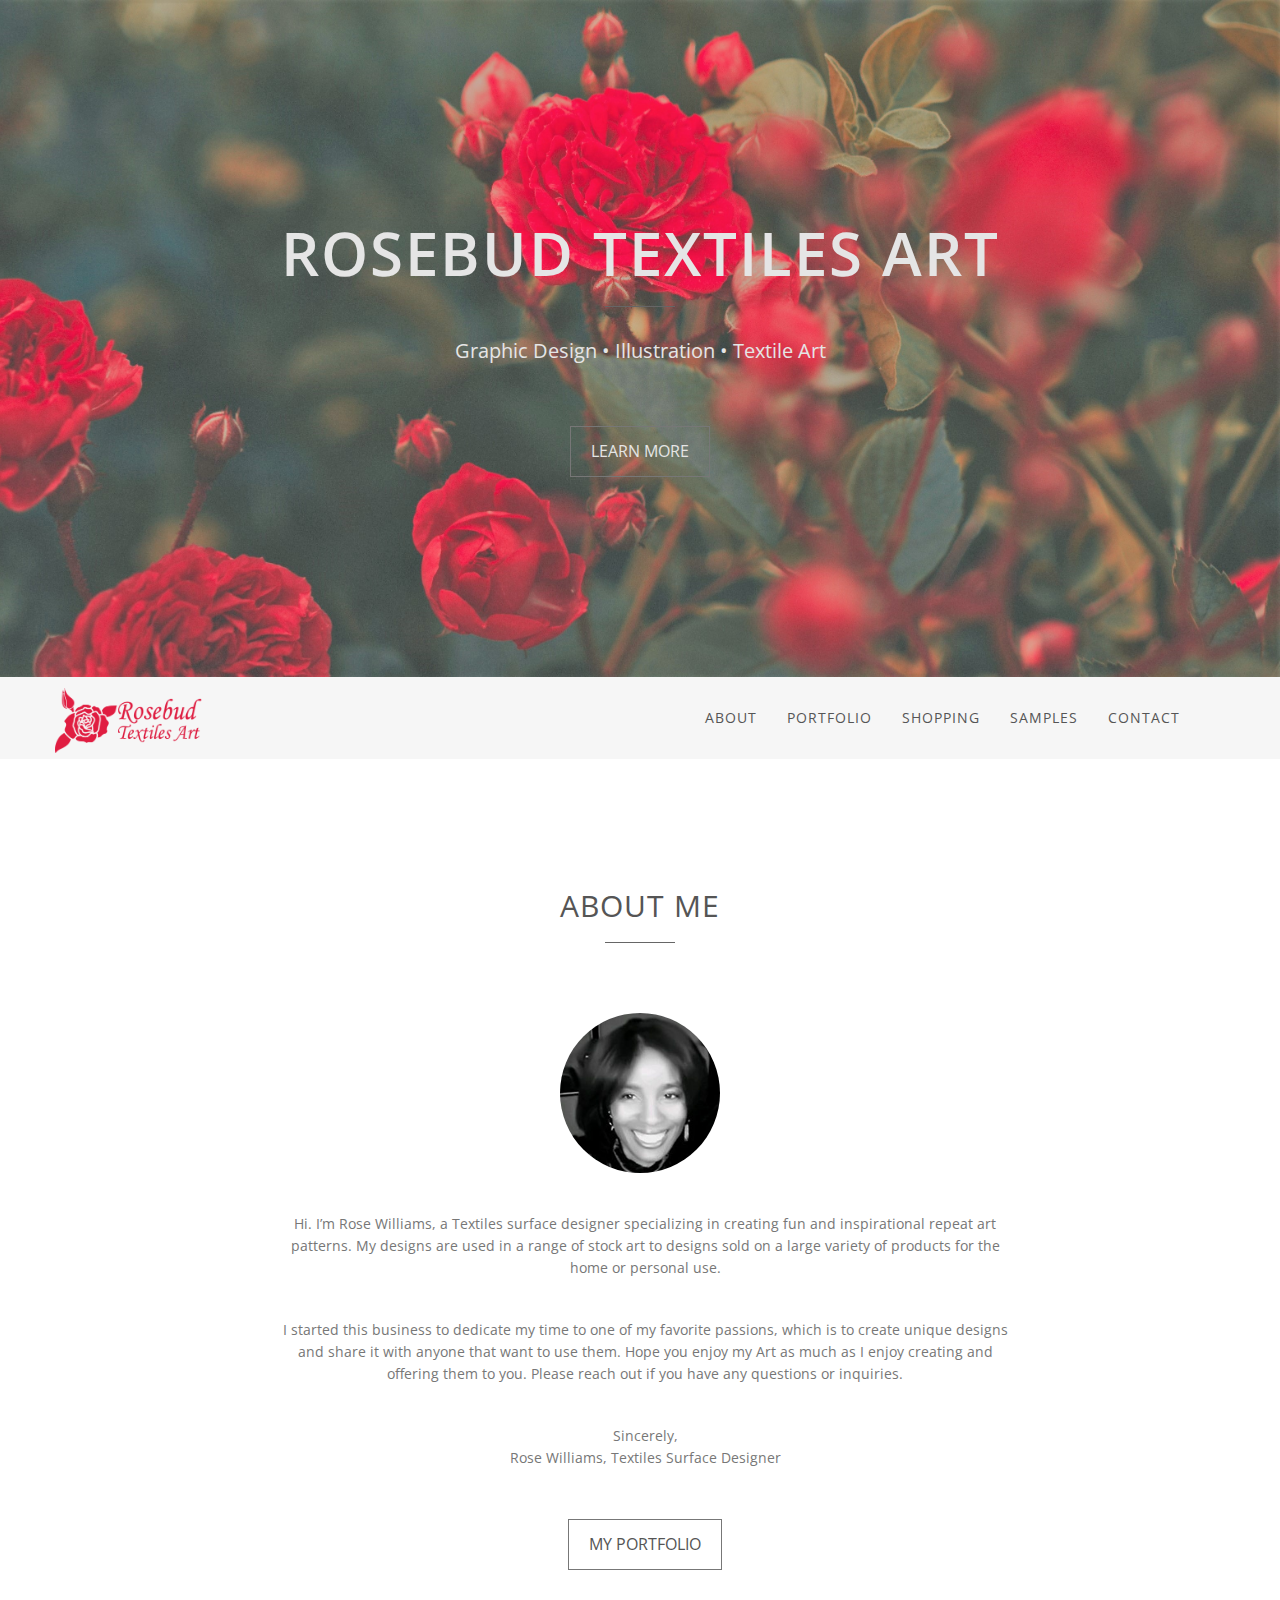
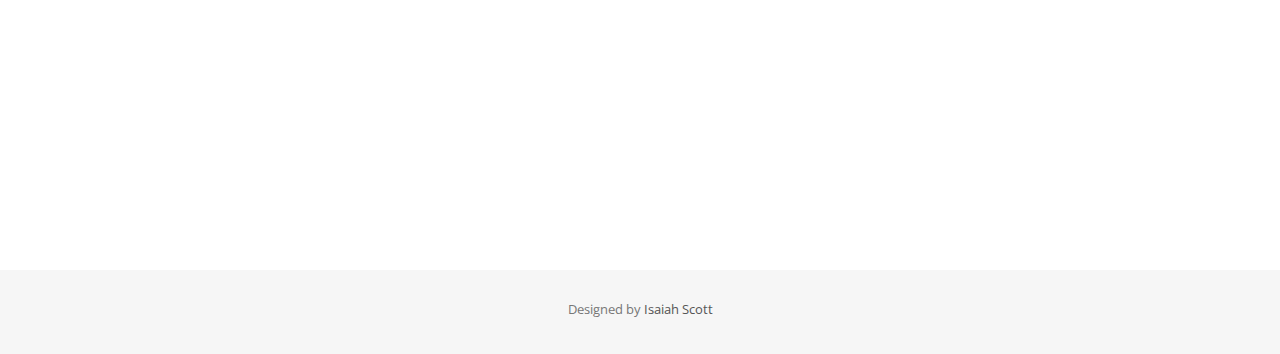
==== index.html @ 1c1a21a4 "Initial commit" ====
<!DOCTYPE html>
<html lang="en">
<head>
<meta charset="utf-8">
<meta name="viewport" content="width=device-width, initial-scale=1">
<title>Rosebud Textiles</title>
<meta name="description" content="">
<meta name="author" content="">

<!-- Favicons
    ================================================== -->
<link rel="shortcut icon" href="img/favicon.ico" type="image/x-icon">
<link rel="apple-touch-icon" href="img/apple-touch-icon.png">
<link rel="apple-touch-icon" sizes="72x72" href="img/apple-touch-icon-72x72.png">
<link rel="apple-touch-icon" sizes="114x114" href="img/apple-touch-icon-114x114.png">

<!-- Bootstrap -->
<link rel="stylesheet" type="text/css"  href="css/bootstrap.css">
<link rel="stylesheet" type="text/css" href="fonts/font-awesome/css/font-awesome.css">

<!-- Stylesheet
    ================================================== -->
<link rel="stylesheet" type="text/css"  href="css/style.css">
<link rel="stylesheet" type="text/css" href="css/nivo-lightbox/nivo-lightbox.css">
<link rel="stylesheet" type="text/css" href="css/nivo-lightbox/default.css">
<link href='http://fonts.googleapis.com/css?family=Open+Sans:400,700,800,600,300' rel='stylesheet' type='text/css'>
<script type="text/javascript" src="js/modernizr.custom.js"></script>

<!-- HTML5 shim and Respond.js for IE8 support of HTML5 elements and media queries -->
<!-- WARNING: Respond.js doesn't work if you view the page via file:// -->
<!--[if lt IE 9]>
      <script src="https://oss.maxcdn.com/html5shiv/3.7.2/html5shiv.min.js"></script>
      <script src="https://oss.maxcdn.com/respond/1.4.2/respond.min.js"></script>
    <![endif]-->
</head>
<body id="page-top" data-spy="scroll" data-target=".navbar-fixed-top">

<!-- Header -->
<header id="header">
  <div class="intro">
    <div class="container">
      <div class="row">
        <div class="intro-text">
          <h1>Rosebud Textiles Art</h1>
          <hr>
          <p>Graphic Design • Illustration • Textile Art</p>
          <a href="#about" class="btn btn-default-white btn-lg page-scroll">Learn More</a> </div>
      </div>
    </div>
  </div>
</header>
<!-- Navigation -->
<div id="nav">
  <nav class="navbar navbar-custom">
    <div class="container">
      <div class="navbar-header">
        <button type="button" class="navbar-toggle" data-toggle="collapse" data-target=".navbar-main-collapse"> <i class="fa fa-bars"></i> </button>
		<a class="navbar-brand page-scroll" href="#page-top"><img src="img/logo-full.png" height="65"></a>
      </div>
      
      <!-- Collect the nav links, forms, and other content for toggling -->
      <div class="collapse navbar-collapse navbar-right navbar-main-collapse">
        <ul class="nav navbar-nav">
          <!-- Hidden li included to remove active class from about link when scrolled up past about section -->
          <li class="hidden"> <a href="#page-top"></a> </li>
          <li> <a class="page-scroll" href="#about">About</a> </li>
          <li> <a class="page-scroll" href="portfolio-final.html">Portfolio</a> </li>
          <li> <a class="page-scroll" href="shopping.html">Shopping</a> </li>
          <li> <a class="page-scroll" href="samples.html">Samples</a> </li>
          <li> <a class="page-scroll" href="contact.html">Contact</a> </li>
        </ul>
      </div>
    </div>
  </nav>
</div>
<!-- About Section -->
<div id="about">
  <div class="container">
    <div class="section-title text-center center">
      <h2>About Me</h2>
      <hr>
    </div>
    <div class="row">
      <div class="col-md-12 text-center"><img src="img/about.jpg" class="img-responsive"></div>
      <div class="col-md-8 col-md-offset-2">
        <div class="about-text">
          <p>Hi.  I’m Rose Williams, a Textiles surface designer specializing in creating fun and inspirational repeat art patterns.  My designs are used in a range of stock art to designs sold on a large variety of products for the home or personal use.</p>
          <p>I started this business to dedicate my time to one of my favorite passions, which is to create unique designs and share it with anyone that want to use them.  Hope you enjoy my Art as much as I enjoy creating and offering them to you. Please reach out if you have any questions or inquiries.</p>
          <p>Sincerely, <br>Rose Williams, Textiles Surface Designer</p>
		  <a href="portfolio-final.html" class="btn btn-default btn-lg page-scroll">My Portfolio</a> </div>
      </div>
    </div>
  </div>
</div>
<!-- Scroll Bug Fix -->
<div id="contact" class="text-center">
</div>
<!-- Footer Section -->
<div id="footer">
  <div class="container text-center">
    <div class="fnav">
      <p>Designed by <a href="#" rel="nofollow">Isaiah Scott</a></p>
    </div>
  </div>
</div>
<script type="text/javascript" src="js/jquery.1.11.1.js"></script> 
<script type="text/javascript" src="js/bootstrap.js"></script> 
<script type="text/javascript" src="js/SmoothScroll.js"></script> 
<script type="text/javascript" src="js/nivo-lightbox.js"></script> 
<script type="text/javascript" src="js/jquery.isotope.js"></script> 
<script type="text/javascript" src="js/jqBootstrapValidation.js"></script> 
<script type="text/javascript" src="js/contact_me.js"></script> 
<script type="text/javascript" src="js/main.js"></script>
</body>
</html>
---- css/style.css ----
body, html {
	font-family: 'Open Sans', sans-serif;
	text-rendering: optimizeLegibility !important;
	-webkit-font-smoothing: antialiased !important;
	color: #777;
	width: 100% !important;
	height: 100% !important;
}
h2 {
	margin: 0 0 20px 0;
	color: #555;
	text-transform: uppercase;
	letter-spacing: 1px;
	font-weight: 400;
	font-size: 30px;
}
h3, h4 {
	color: #222;
	font-size: 18px;
	font-weight: 300;
	letter-spacing: 1px;
}
h5 {
	text-transform: uppercase;
	font-weight: 700;
	line-height: 20px;
}
p.intro {
	font-size: 16px;
	margin: 12px 0 0;
	line-height: 24px;
}
a {
	color: #555;
}
a:hover, a:focus {
	text-decoration: none;
	color: #000;
}
ul, ol {
	list-style: none;
}
.clearfix:after {
	visibility: hidden;
	display: block;
	font-size: 0;
	content: " ";
	clear: both;
	height: 0;
}
.clearfix {
	display: inline-block;
}
* html .clearfix {
	height: 1%;
}
.clearfix {
	display: block;
}
ul, ol {
	padding: 0;
	webkit-padding: 0;
	moz-padding: 0;
}
hr {
	height: 1px;
	width: 70px;
	text-align: center;
	position: relative;
	background: #666;
	margin: 0 auto;
	margin-bottom: 30px;
	border: 0;
}
/* Navigation */
#nav {
	z-index: 9999;
}
#nav.affix {
	position: fixed;
	top: 0;
	width: 100%
}
.navbar-custom {
	margin-bottom: 0;
	background-color: #f6f6f6;
	border-radius: 0px;
	padding: 10px 0;
}
.navbar-custom .navbar-brand {
	font-weight: 600;
}
.navbar-custom .navbar-brand:focus {
	outline: 0;
}
.navbar-custom .navbar-brand .navbar-toggle {
	padding: 4px 6px;
	font-size: 16px;
	color: #fff;
}
.navbar-custom .navbar-brand .navbar-toggle:focus, .navbar-custom .navbar-brand .navbar-toggle:active {
	outline: 0;
}
.navbar-custom a {
	color: #555;
}
.navbar-custom .nav li a {
	text-transform: uppercase;
	letter-spacing: 1px;
	-webkit-transition: background .3s ease-in-out;
	-moz-transition: background .3s ease-in-out;
	transition: background .3s ease-in-out;
}
.navbar-custom .nav li a:hover {
	outline: 0;
	color: #000;
	background-color: transparent;
}
.navbar-custom .nav li a:focus, .navbar-custom .nav li a:active {
	outline: 0;
	background-color: transparent;
	color: #000;
}
.navbar-custom .nav li.active {
	outline: 0;
}
.navbar-custom .nav li.active a {
	background-color: rgba(255,255,255,.3);
}
.navbar-custom .nav li.active a:hover {
	color: #fff;
}
.btn-default {
	text-transform: uppercase;
	color: #555;
	background-color: transparent;
	border-color: #777;
	padding: 14px 20px;
	margin: 0;
	font-size: 16px;
	border-radius: 0;
	margin-top: 20px;
}
.btn-default:hover, .btn-default:focus, .btn-default.focus, .btn-default:active, .btn-default.active {
	color: #fff;
	background-color: #121d1f;
	border-color: #121d1f;
}
.btn-primary {
	color: #fff;
	background-color: #121d1f;
	padding: 10px 20px;
	border-color: #121d1f;
	border-radius: 0;
}
.btn-primary:hover, .btn-primary:focus, .btn-primary.focus, .btn-primary:active, .btn-primary.active {
	color: #fff;
	background-color: #7bc3d1;
	border-color: #7bc3d1;
}
.btn-primary i.fa {
	margin-right: 10px;
}
.btn-default-white {
	text-transform: uppercase;
	color: #e5e5e5;
	background-color: transparent;
	border-color: #777;
	padding: 14px 20px;
	margin: 0;
	font-size: 16px;
	border-radius: 0;
	margin-top: 20px;
}
.btn-default-white:hover, .btn-default-white:focus, .btn-default-white.focus, .btn-default-white:active, .btn-default-white.active {
	color: #fff;
	background-color: #121d1f;
	border-color: #121d1f;
}
/* Header Section */
.intro {
	display: table;
	width: 100%;
	padding: 0;
	text-align: center;
	color: #e5e5e5;
	background: url(../img/intro-bg.jpg) no-repeat center top;
	background-color: #333;
	-webkit-background-size: cover;
	-moz-background-size: cover;
	background-size: cover;
	-o-background-size: cover;
}
.section-title.center {
	padding: 10px 0 40px 0;
}
.intro h1 {
	font-size: 60px;
	font-weight: 600;
	letter-spacing: 2px;
	text-transform: uppercase;
	margin-bottom: 20px;
	color: #e5e5e5;
}
.intro p {
	font-size: 20px;
	margin-bottom: 40px;
	margin-top: 20px;
}
header .intro-text {
	padding-top: 200px;
	padding-bottom: 200px;
}
/* About Section */
#about {
	padding: 120px 0;
}
#about .about-text {
	margin-left: 10px;
	text-align: center;
}
#about img {
	border-radius: 50%;
	width: 160px;
	height: 160px;
	display: inline-block;
}
#about p {
	margin-top: 40px;
	margin-bottom: 30px;
	line-height: 22px;
}
/* Portfolio Section */
#portfolio {
	padding: 80px 0;
	background: #ffffff; /* Old browsers */
	background: -moz-linear-gradient(top, #ffffff 0%, #f4f5f6 49%, #ffffff 100%); /* FF3.6+ */
	background: -webkit-gradient(linear, left top, left bottom, color-stop(0%, #ffffff), color-stop(49%, #f4f5f6), color-stop(100%, #ffffff)); /* Chrome,Safari4+ */
	background: -webkit-linear-gradient(top, #ffffff 0%, #f4f5f6 49%, #ffffff 100%); /* Chrome10+,Safari5.1+ */
	background: -o-linear-gradient(top, #ffffff 0%, #f4f5f6 49%, #ffffff 100%); /* Opera 11.10+ */
	background: -ms-linear-gradient(top, #ffffff 0%, #f4f5f6 49%, #ffffff 100%); /* IE10+ */
	background: linear-gradient(to bottom, #ffffff 0%, #f4f5f6 49%, #ffffff 100%); /* W3C */
filter: progid:DXImageTransform.Microsoft.gradient( startColorstr='#ffffff', endColorstr='#ffffff', GradientType=0 ); /* IE6-9 */
}
.categories {
	padding-bottom: 30px;
	text-align: center;
}
ul.cat li {
	display: inline-block;
}
ol.type li {
	display: inline-block;
	margin-left: 20px;
	margin-bottom: 30px;
}
ol.type li a {
	border: 1px solid #777;
	color: #555;
	padding: 8px 20px;
}
ol.type li a.active {
	background: #222;
	border: 1px solid #222;
	color: #fff;
}
ol.type li a:hover {
	background: #222;
	border: 1px solid #222;
	color: #fff;
}
.isotope-item {
	z-index: 2
}
.isotope-hidden.isotope-item {
	z-index: 1
}
.isotope, .isotope .isotope-item {
	/* change duration value to whatever you like */
	-webkit-transition-duration: 0.8s;
	-moz-transition-duration: 0.8s;
	transition-duration: 0.8s;
}
.isotope-item {
	margin-right: -1px;
	-webkit-backface-visibility: hidden;
	backface-visibility: hidden;
}
.isotope {
	-webkit-backface-visibility: hidden;
	backface-visibility: hidden;
	-webkit-transition-property: height, width;
	-moz-transition-property: height, width;
	transition-property: height, width;
}
.isotope .isotope-item {
	-webkit-backface-visibility: hidden;
	backface-visibility: hidden;
	-webkit-transition-property: -webkit-transform, opacity;
	-moz-transition-property: -moz-transform, opacity;
	transition-property: transform, opacity;
}
.portfolio-item {
	margin: 15px 0;
	-webkit-transition: all 0.5s ease-out;
	-moz-transition: all 0.5s ease-out;
	-ms-transition: all 0.5s ease-out;
	-o-transition: all 0.5s ease-out;
	transition: all 0.5s ease-out;
}
.portfolio-item:hover {
	-webkit-transform: scale(1.1);
	-moz-transform: scale(1.1);
	-ms-transform: scale(1.1);
	-o-transform: scale(1.1);
	transform: scale(1.1);
}
.portfolio-item .hover-bg {
	height: px;
	overflow: hidden;
	position: relative;
}
.hover-bg .hover-text {
	position: absolute;
	text-align: center;
	margin: 0 auto;
	color: #ffffff;
	background: rgba(0, 0, 0, 0.66);
	padding: 30% 0 0 0;
	height: 100%;
	width: 100%;
	opacity: 0;
	transition: all 0.5s;
}
.hover-bg .hover-text>h4 {
	text-transform: uppercase;
	opacity: 0;
	color: #fff;
	-webkit-transform: translateY(100%);
	transform: translateY(100%);
	transition: all 0.3s;
}
.hover-bg:hover .hover-text>h4 {
	opacity: 1;
	-webkit-backface-visibility: hidden;
	-webkit-transform: translateY(0);
	transform: translateY(0);
}
.hover-bg .hover-text>i {
	opacity: 0;
	-webkit-transform: translateY(0);
	transform: translateY(0);
	transition: all 0.3s;
}
.hover-bg:hover .hover-text>i {
	opacity: 1;
	-webkit-backface-visibility: hidden;
	-webkit-transform: translateY(100%);
	transform: translateY(100%);
}
.hover-bg:hover .hover-text {
	opacity: 1;
}
/* Contact Section */
#contact {
	padding: 120px 0 60px 0;
}
#contact h3 {
	padding-top: 20px;
	font-size: 20px;
	font-weight: 400;
	color: #fff;
}
#contact form {
	padding: 30px 0;
}
#contact .text-danger {
	color: #E87E04;
	text-align: left;
}
label {
	font-size: 12px;
	font-weight: 400;
	font-family: 'Open Sans', sans-serif;
	float: left;
}
#contact .form-control {
	display: block;
	width: 100%;
	padding: 6px 12px;
	font-size: 14px;
	line-height: 1.42857143;
	color: #2c3e50;
	background-color: rgba(255,255,255,0.8);
	background-image: none;
	border: 1px solid #999;
	border-radius: 0;
	-webkit-box-shadow: none;
	box-shadow: none;
	-webkit-transition: none;
	-o-transition: none;
	transition: none;
}
#contact .form-control:focus {
	border-color: inherit;
	outline: 0;
	-webkit-box-shadow: transparent;
	box-shadow: transparent;
}
.form-control::-webkit-input-placeholder {
color: #2c3e50;
}
.form-control:-moz-placeholder {
color: #2c3e50;
}
.form-control::-moz-placeholder {
color: #2c3e50;
}
.form-control:-ms-input-placeholder {
color: #2c3e50;
}
#contact .social {
	margin-top: 80px;
}
#contact .social ul li {
	display: inline-block;
	margin: 0 20px;
}
#contact .social i.fa {
	font-size: 22px;
	padding: 4px;
	color: #444;
	transition: all 0.5s;
}
#contact .social i.fa:hover {
	color: #000;
}
.btn:active, .btn.active {
	background-image: none;
	outline: 0;
	-webkit-box-shadow: none;
	box-shadow: none;
}
a:focus, .btn:focus, .btn:active:focus, .btn.active:focus, .btn.focus, .btn:active.focus, .btn.active.focus {
	outline: none;
	outline-offset: none;
}
/* Footer Section*/
#footer {
	background: #f6f6f6;
	color: #777;
	padding: 30px 0 25px 0;
}
#footer p {
	font-size: 13px;
}
#footer a {
	color: #555;
}
#footer a:hover {
	color: #000;
}
---- css/nivo-lightbox/default.css ----
/*
 * Nivo Lightbox Default Theme v1.0
 * http://dev7studios.com/nivo-lightbox
 *
 * Copyright 2013, Dev7studios
 * Free to use and abuse under the MIT license.
 * http://www.opensource.org/licenses/mit-license.php
 */
 
 .nivo-lightbox-theme-default * {
    -webkit-box-sizing: initial !important;
    -moz-box-sizing: initial !important;
    box-sizing: initial !important;
 }
.nivo-lightbox-theme-default.nivo-lightbox-overlay { 
	background: #666;
	background: rgba(0,0,0,0.6); 
}
.nivo-lightbox-theme-default .nivo-lightbox-content.nivo-lightbox-loading { background: url(loading.gif) no-repeat 50% 50%; }

.nivo-lightbox-theme-default .nivo-lightbox-nav {
	top: 10%;
	width: 8%;
	height: 80%;
	text-indent: -9999px;
	background-repeat: no-repeat;
	background-position: 50% 50%;
	opacity: 0.5;
}
.nivo-lightbox-theme-default .nivo-lightbox-nav:hover { 
	opacity: 1; 
	background-color: transparent;
}
.nivo-lightbox-theme-default .nivo-lightbox-prev { 
	background-image: url(prev.png); 
	border-radius: 0 3px 3px 0;
}
.nivo-lightbox-theme-default .nivo-lightbox-next { 
	background-image: url(next.png); 
	border-radius: 3px 0 0 3px;
}

.nivo-lightbox-theme-default .nivo-lightbox-close {
	display: block;
	background: url(close.png) no-repeat 5px 5px;
	width: 16px;
	height: 16px;
	text-indent: -9999px;
	padding: 5px;
	opacity: 0.5;
}
.nivo-lightbox-theme-default .nivo-lightbox-close:hover { opacity: 1; }

.nivo-lightbox-theme-default .nivo-lightbox-title-wrap { bottom: -7%; }
.nivo-lightbox-theme-default .nivo-lightbox-title {
	font: 14px/20px 'Helvetica Neue', Helvetica, Arial, sans-serif;
	font-style: normal;
	font-weight: normal;
	background: #000;
	color: #fff;
	padding: 7px 15px;
	border-radius: 30px;
}

.nivo-lightbox-theme-default .nivo-lightbox-image img {
	background: #fff;
	-webkit-box-shadow: 0px 1px 1px rgba(0,0,0,0.4);
	   -moz-box-shadow: 0px 1px 1px rgba(0,0,0,0.4);
	        box-shadow: 0px 1px 1px rgba(0,0,0,0.4);
}
.nivo-lightbox-theme-default .nivo-lightbox-ajax,
.nivo-lightbox-theme-default .nivo-lightbox-inline {
	background: #fff;
	padding: 40px;
	-webkit-box-shadow: 0px 1px 1px rgba(0,0,0,0.4);
	   -moz-box-shadow: 0px 1px 1px rgba(0,0,0,0.4);
	        box-shadow: 0px 1px 1px rgba(0,0,0,0.4);
}

@media (-webkit-min-device-pixel-ratio: 1.3),
       (-o-min-device-pixel-ratio: 2.6/2),
       (min--moz-device-pixel-ratio: 1.3),
       (min-device-pixel-ratio: 1.3),
       (min-resolution: 1.3dppx) {

	.nivo-lightbox-theme-default .nivo-lightbox-content.nivo-lightbox-loading { 
		background-image: url(loading@2x.gif); 
		background-size: 32px 32px;
	}
	.nivo-lightbox-theme-default .nivo-lightbox-prev { 
		background-image: url(prev@2x.png); 
		background-size: 48px 48px;
	}
	.nivo-lightbox-theme-default .nivo-lightbox-next { 
		background-image: url(next@2x.png); 
		background-size: 48px 48px;
	}
	.nivo-lightbox-theme-default .nivo-lightbox-close { 
		background-image: url(close@2x.png); 
		background-size: 16px 16px;
	}
	
}
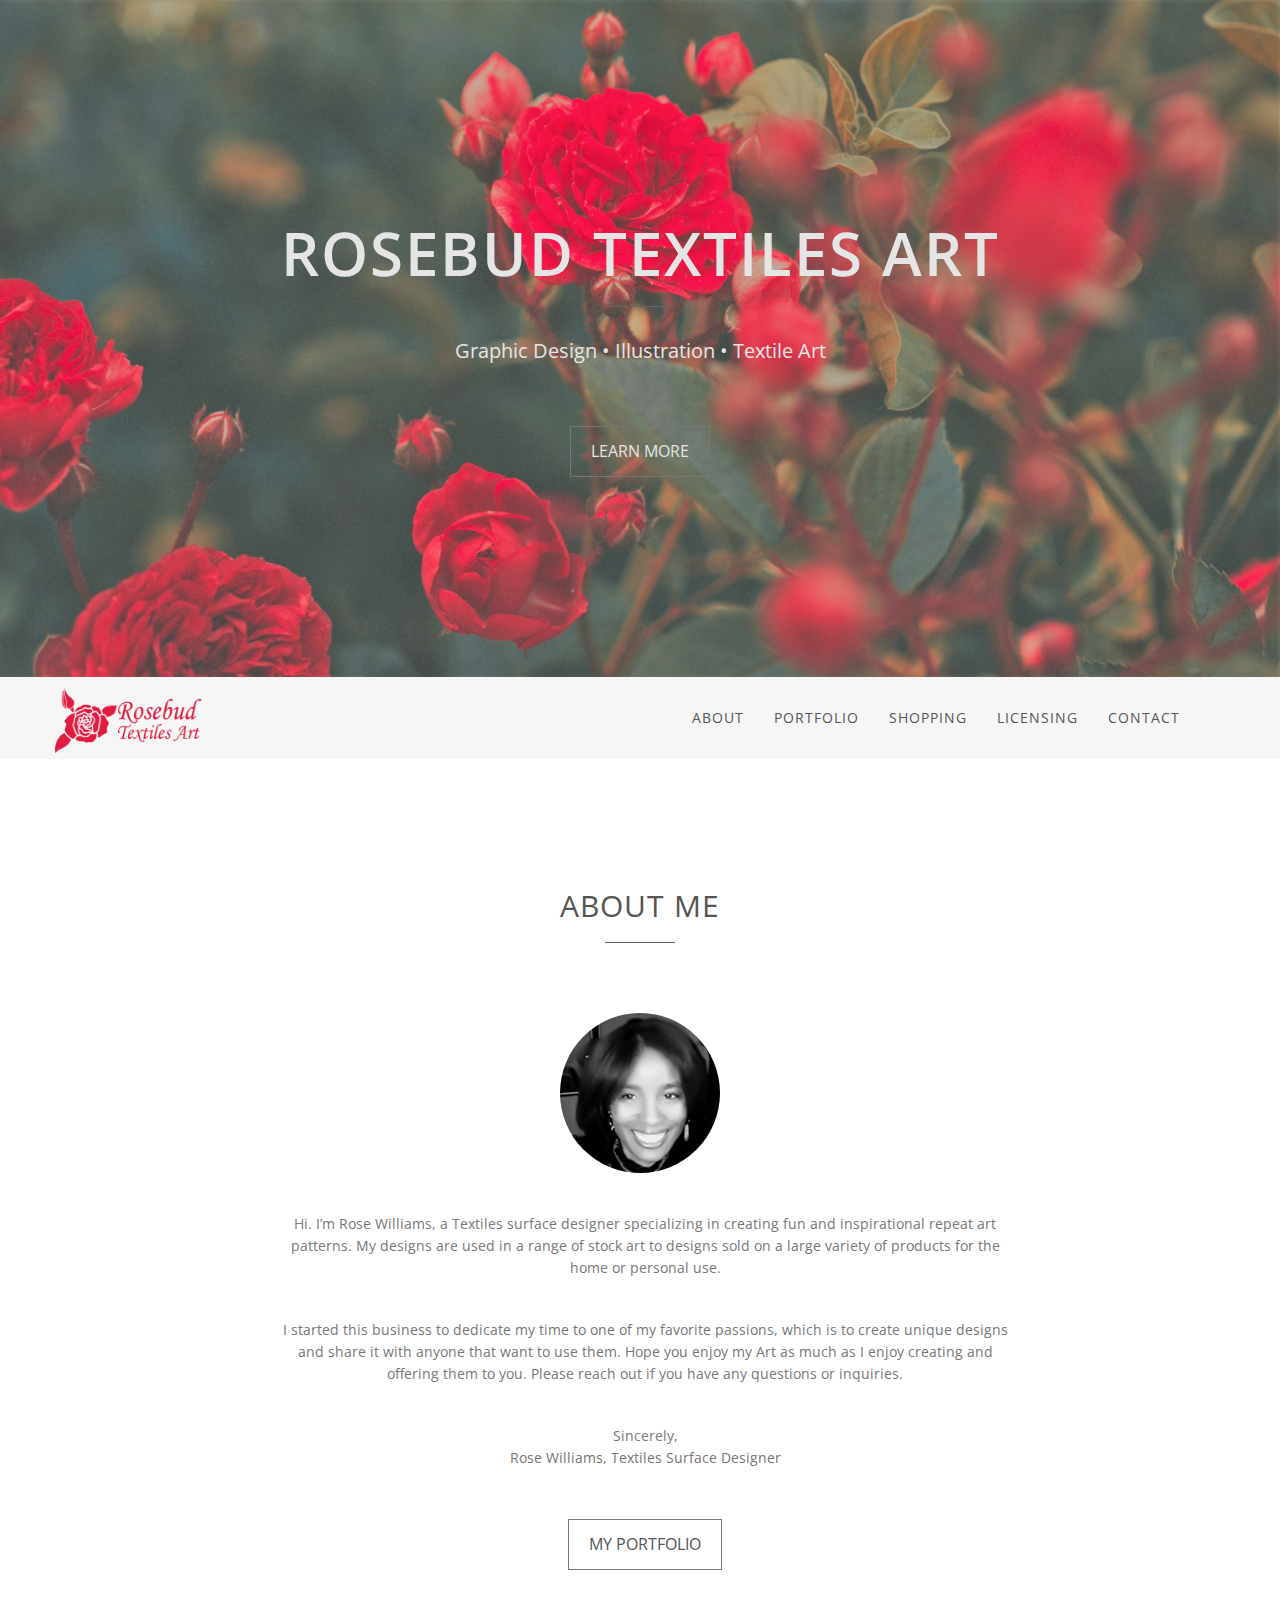
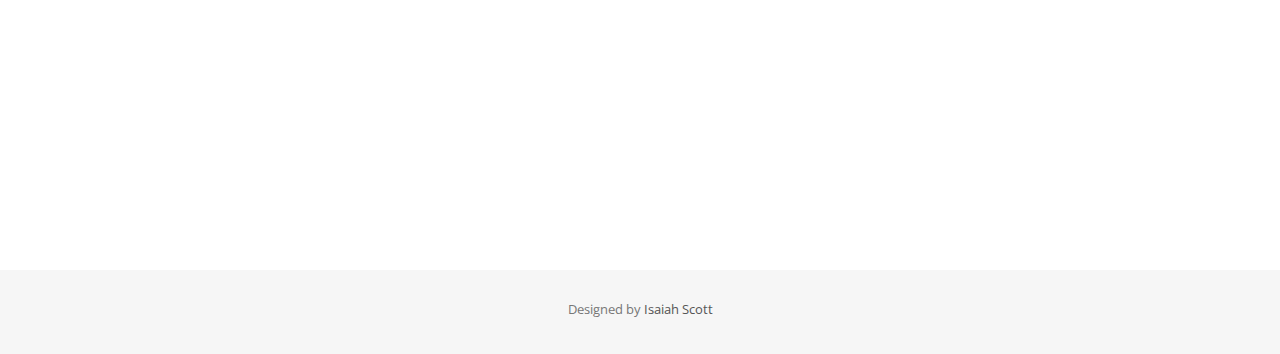
==== commit d57128fe: "Website Revamp" ====
--- a/index.html
+++ b/index.html
@@ -64,9 +64,9 @@
           <!-- Hidden li included to remove active class from about link when scrolled up past about section -->
           <li class="hidden"> <a href="#page-top"></a> </li>
           <li> <a class="page-scroll" href="#about">About</a> </li>
-          <li> <a class="page-scroll" href="portfolio-final.html">Portfolio</a> </li>
+          <li> <a class="page-scroll" href="portfolio.html">Portfolio</a> </li>
           <li> <a class="page-scroll" href="shopping.html">Shopping</a> </li>
-          <li> <a class="page-scroll" href="samples.html">Samples</a> </li>
+          <li> <a class="page-scroll" href="licensing.html">Licensing</a> </li>
           <li> <a class="page-scroll" href="contact.html">Contact</a> </li>
         </ul>
       </div>
@@ -87,7 +87,7 @@
           <p>Hi.  I’m Rose Williams, a Textiles surface designer specializing in creating fun and inspirational repeat art patterns.  My designs are used in a range of stock art to designs sold on a large variety of products for the home or personal use.</p>
           <p>I started this business to dedicate my time to one of my favorite passions, which is to create unique designs and share it with anyone that want to use them.  Hope you enjoy my Art as much as I enjoy creating and offering them to you. Please reach out if you have any questions or inquiries.</p>
           <p>Sincerely, <br>Rose Williams, Textiles Surface Designer</p>
-		  <a href="portfolio-final.html" class="btn btn-default btn-lg page-scroll">My Portfolio</a> </div>
+		  <a href="portfolio.html" class="btn btn-default btn-lg page-scroll">My Portfolio</a> </div>
       </div>
     </div>
   </div>
--- a/css/style.css
+++ b/css/style.css
@@ -232,7 +232,7 @@
 }
 /* Portfolio Section */
 #portfolio {
-	padding: 80px 0;
+	padding: 120px 0 60px 0;
 	background: #ffffff; /* Old browsers */
 	background: -moz-linear-gradient(top, #ffffff 0%, #f4f5f6 49%, #ffffff 100%); /* FF3.6+ */
 	background: -webkit-gradient(linear, left top, left bottom, color-stop(0%, #ffffff), color-stop(49%, #f4f5f6), color-stop(100%, #ffffff)); /* Chrome,Safari4+ */
@@ -247,7 +247,6 @@
 	text-align: center;
 }
 ul.cat li {
-	display: inline-block;
 }
 ol.type li {
 	display: inline-block;
